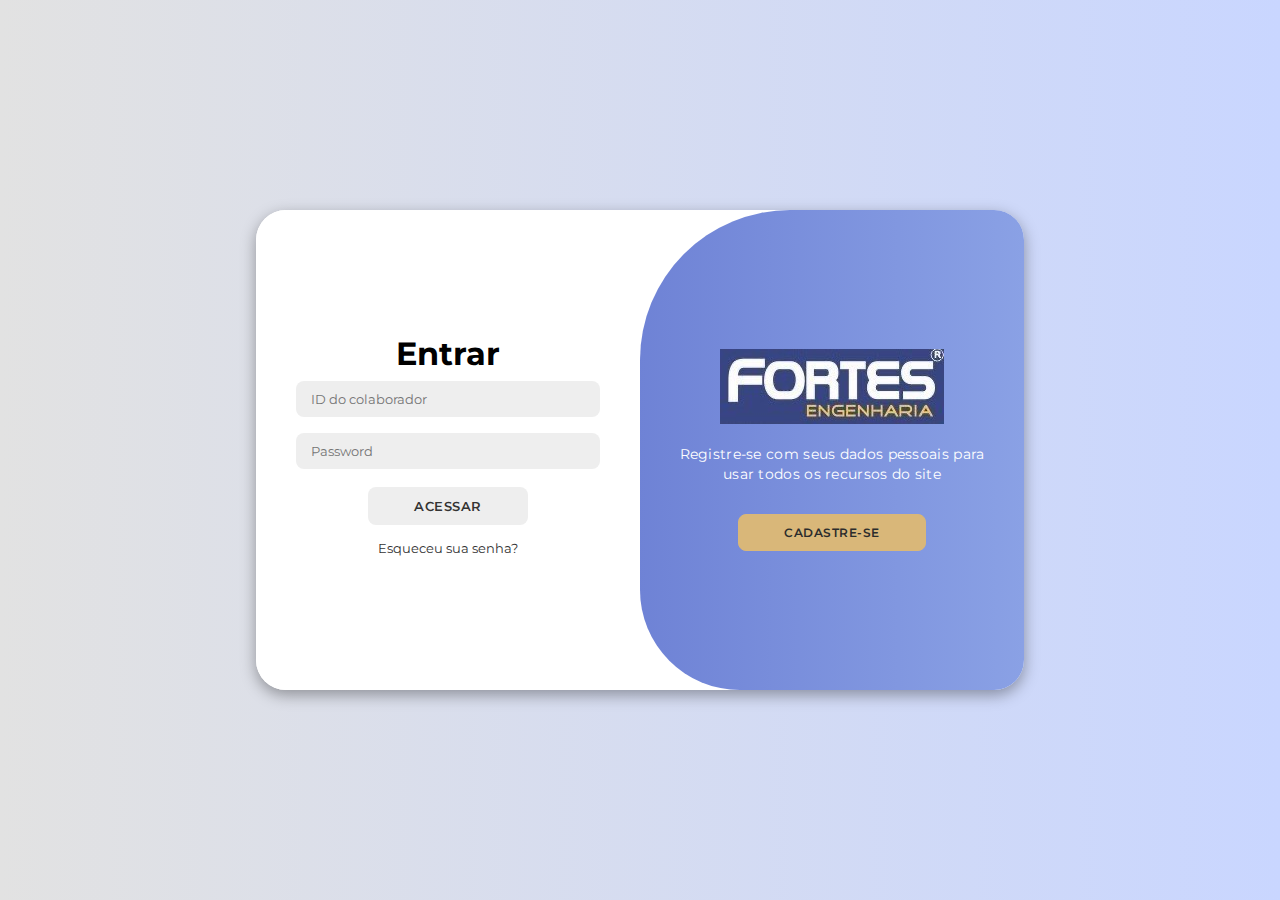
==== fortes/index.html @ 36ab5fa2 "Add files via upload" ====
<!DOCTYPE html>
<html lang="en">

<head>
    <meta charset="UTF-8">
    <meta name="viewport" content="width=device-width, initial-scale=1.0">
    <link rel="stylesheet" href="https://cdnjs.cloudflare.com/ajax/libs/font-awesome/6.4.2/css/all.min.css">
    <link rel="stylesheet" href="style.css">
    <title>Fortes Login</title>
</head>

<body>

    <div class="container" id="container">
        <div class="form-container sign-up">
            <form>
                <h1>Criar uma conta</h1>
              
               
                <input type="text" placeholder="Name">
                <input type="text" placeholder="ID do colaborador">
                <input type="password" placeholder="Password">
                <button>Cadastrar</button>
            </form>
        </div>
        <div class="form-container sign-in">
            <form>
                <h1>Entrar</h1>
              
               
                <input type="text" placeholder="ID do colaborador" required>
                <input type="password" placeholder="Password" required>
               <button> <a href="home.html">Acessar</a></button>
                <a href="#">Esqueceu sua senha?</a>
                
            </form>
        </div>
        <div class="toggle-container">
            <div class="toggle">
                <div class="toggle-panel toggle-left">
                    <img class="logo_fortes" src="img/175202.jpeg">
                    
                    <p>Insira seus dados pessoais para usar todos os recursos do site</p>
                    <button class="hidden" id="login">Entrar</button>
                </div>
                <div class="toggle-panel toggle-right">
                    <img class="logo_fortes" src="img/175202.jpeg">
                    <p>Registre-se com seus dados pessoais para usar todos os recursos do site</p>
                    <button class="hidden" id="register">Cadastre-se</button>
                </div>
            </div>
        </div>
    </div>
    
    <!--========== Chamando o arquivo JS ==========-->
    <script src="script.js"></script>
</body>

</html>
---- fortes/style.css ----
@import url('https://fonts.googleapis.com/css2?family=Montserrat:wght@300;400;500;600;700&display=swap');

*{
    margin: 0;
    padding: 0;
    box-sizing: border-box;
    font-family: 'Montserrat', sans-serif;
}
  
body{
    background-color: #c9d6ff;
    background: linear-gradient(to right, #e2e2e2, #c9d6ff);
    display: flex;
    align-items: center;
    justify-content: center;
    flex-direction: column;
    height: 100vh;
}

.container{
    background-color: #fff;
    border-radius: 30px;
    box-shadow: 0 5px 15px rgba(0, 0, 0, 0.35);
    position: relative;
    overflow: hidden;
    width: 768px;
    max-width: 100%;
    min-height: 480px;
}

.container p{
    font-size: 14px;
    line-height: 20px;
    letter-spacing: 0.3px;
    margin: 20px 0;
}

.container span{
    font-size: 12px;
}
.botao_acessar{
    background-color: #D9B779;
}
.container a{
    color: #333;
    font-size: 13px;
    text-decoration: none;
    margin: 15px 0 10px;
}

.container button{
    background-color: #eee;
    color: #2c2c2c;
    font-size: 12px;
    padding: 10px 45px;
    border: 1px solid transparent;
    border-radius: 8px;
    font-weight: 600;
    letter-spacing: 0.5px;
    text-transform: uppercase;
    margin-top: 10px;
    cursor: pointer;
}

.container button.hidden{
    background-color: #D9B779;
    border-color: #D9B779;
}

.container form{
    background-color: #fff;
    display: flex;
    align-items: center;
    justify-content: center;
    flex-direction: column;
    padding: 0 40px;
    height: 100%;
}

.container input{
    background-color: #eee;
    border: none;
    margin: 8px 0;
    padding: 10px 15px;
    font-size: 13px;
    border-radius: 8px;
    width: 100%;
    outline: none;
}

.form-container{
    position: absolute;
    top: 0;
    height: 100%;
    transition: all 0.6s ease-in-out;
}

.sign-in{
    left: 0;
    width: 50%;
    z-index: 2;
}

.container.active .sign-in{
    transform: translateX(100%);
}

.sign-up{
    left: 0;
    width: 50%;
    opacity: 0;
    z-index: 1;
}

.container.active .sign-up{
    transform: translateX(100%);
    opacity: 1;
    z-index: 5;
    animation: move 0.6s;
}

@keyframes move{
    0%, 49.99%{
        opacity: 0;
        z-index: 1;
    }
    50%, 100%{
        opacity: 1;
        z-index: 5;
    }
}

.social-icons{
    margin: 20px 0;
}

.social-icons a{
    border: 1px solid #ccc;
    border-radius: 20%;
    display: inline-flex;
    justify-content: center;
    align-items: center;
    margin: 0 3px;
    width: 40px;
    height: 40px;
}

.toggle-container{
    position: absolute;
    top: 0;
    left: 50%;
    width: 50%;
    height: 100%;
    overflow: hidden;
    transition: all 0.6s ease-in-out;
    border-radius: 150px 0 0 100px;
    z-index: 1000;
}

.container.active .toggle-container{
    transform: translateX(-100%);
    border-radius: 0 150px 100px 0;
}

.toggle{
    background-color: #5565c0;
    height: 100%;
    background: linear-gradient(to right, #5364c6, #8AA1E5);
    color: #fff;
    position: relative;
    left: -100%;
    height: 100%;
    width: 200%;
    transform: translateX(0);
    transition: all 0.6s ease-in-out;
}

.container.active .toggle{
    transform: translateX(50%);
}

.toggle-panel{
    position: absolute;
    width: 50%;
    height: 100%;
    display: flex;
    align-items: center;
    justify-content: center;
    flex-direction: column;
    padding: 0 30px;
    text-align: center;
    top: 0;
    transform: translateX(0);
    transition: all 0.6s ease-in-out;
}

.toggle-left{
    transform: translateX(-200%);
}

.container.active .toggle-left{
    transform: translateX(0);
}

.toggle-right{
    right: 0;
    transform: translateX(0);
}

.container.active .toggle-right{
    transform: translateX(200%);
}
.logo_fortes{
    width: auto;
}
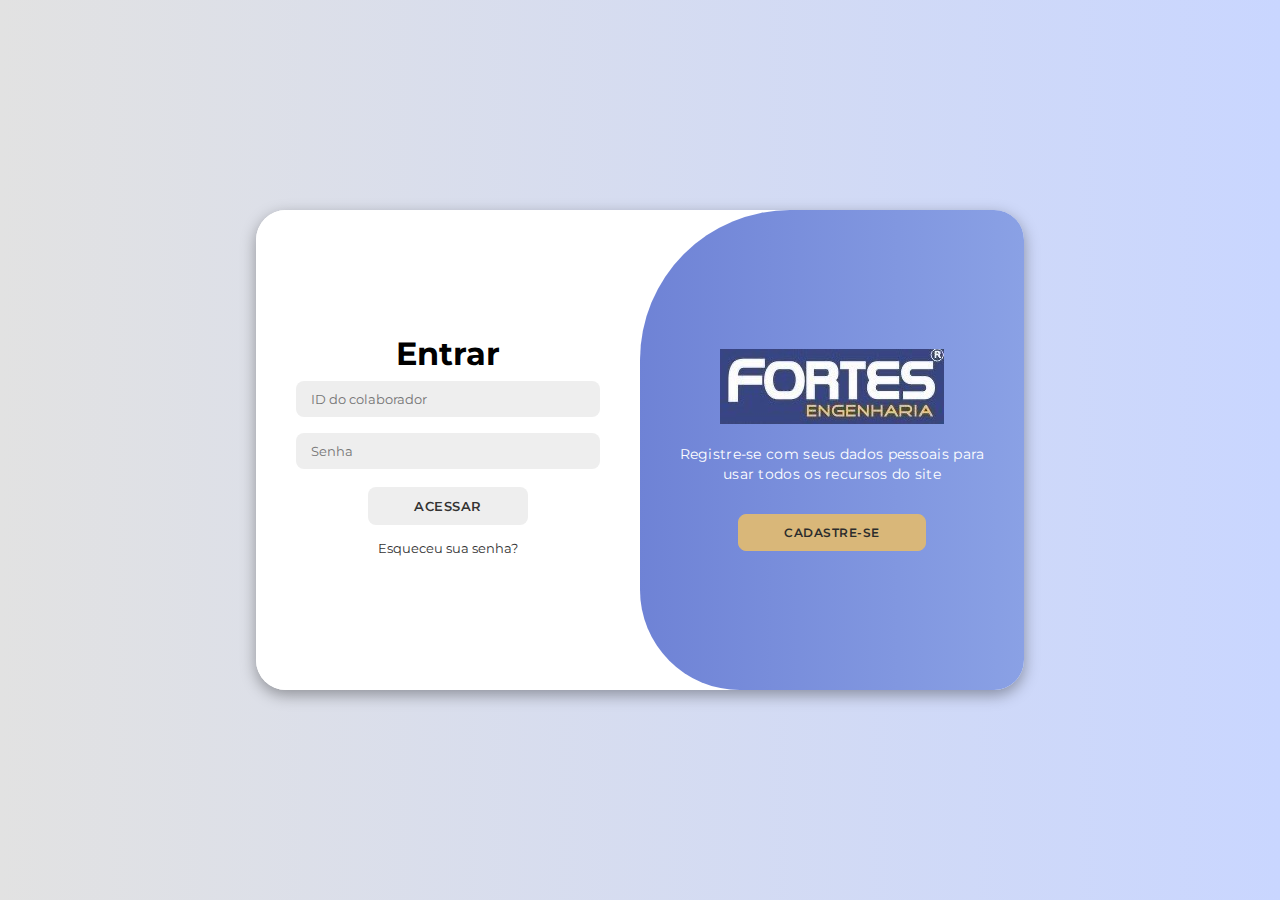
==== commit 7acc1829: "Merge 8dc39aaaea3ec32912d8841c39f40398d26c9f99 into 36ab5fa2685dc085c0fbc9dd5e342c9dc0fc3689" ====
--- a/fortes/index.html
+++ b/fortes/index.html
@@ -17,9 +17,9 @@
                 <h1>Criar uma conta</h1>
               
                
-                <input type="text" placeholder="Name">
+                <input type="text" placeholder="Nome">
                 <input type="text" placeholder="ID do colaborador">
-                <input type="password" placeholder="Password">
+                <input type="password" placeholder="Senha">
                 <button>Cadastrar</button>
             </form>
         </div>
@@ -29,7 +29,7 @@
               
                
                 <input type="text" placeholder="ID do colaborador" required>
-                <input type="password" placeholder="Password" required>
+                <input type="password" placeholder="Senha" required>
                <button> <a href="home.html">Acessar</a></button>
                 <a href="#">Esqueceu sua senha?</a>
                 
@@ -56,4 +56,4 @@
     <script src="script.js"></script>
 </body>
 
-</html>+</html>
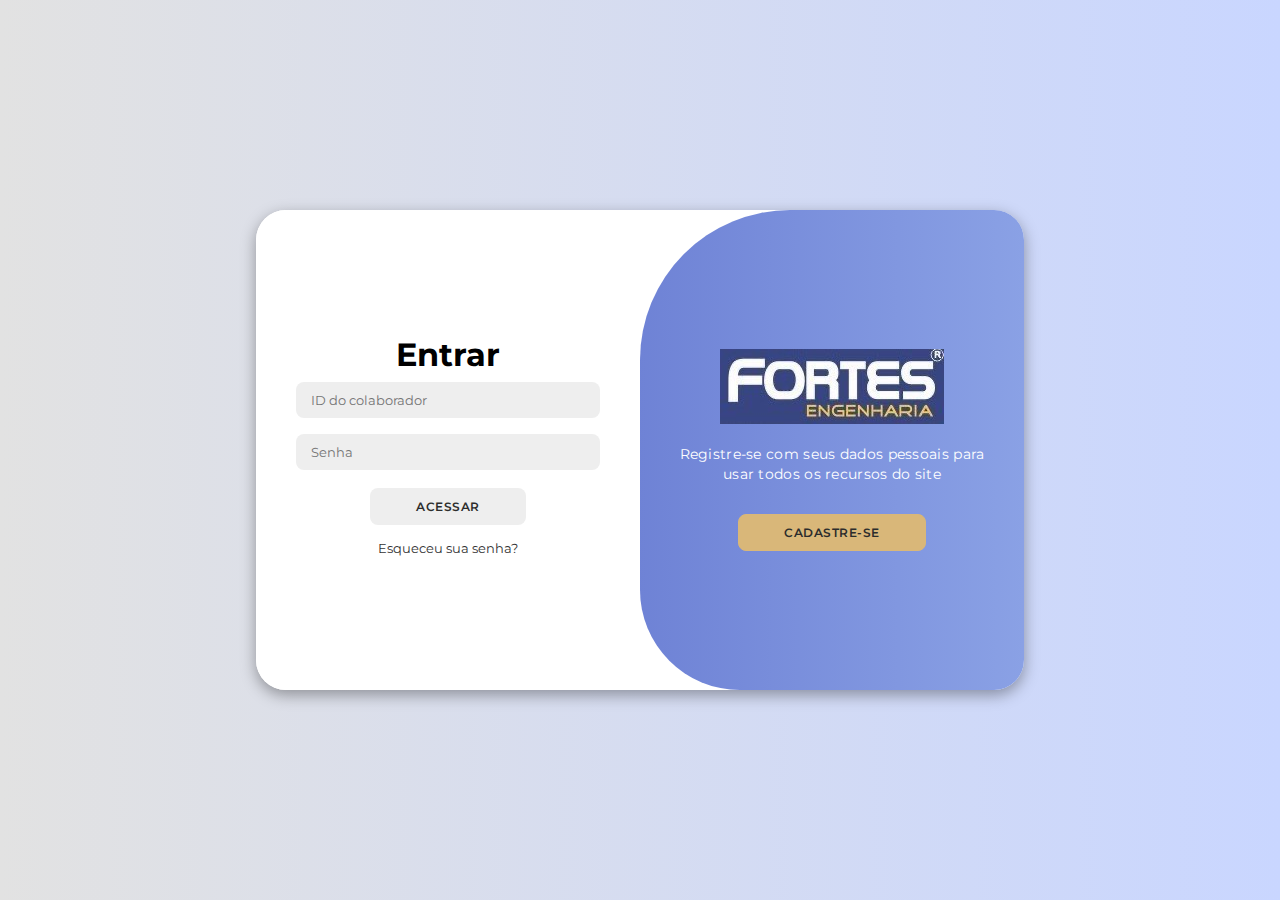
==== commit bd1e5c15: "Update index.html" ====
--- a/fortes/index.html
+++ b/fortes/index.html
@@ -24,13 +24,13 @@
             </form>
         </div>
         <div class="form-container sign-in">
-            <form>
+            <form action="home.html" method="post">
                 <h1>Entrar</h1>
               
                
                 <input type="text" placeholder="ID do colaborador" required>
                 <input type="password" placeholder="Senha" required>
-               <button> <a href="home.html">Acessar</a></button>
+               <button type="submit">Acessar</button>
                 <a href="#">Esqueceu sua senha?</a>
                 
             </form>
